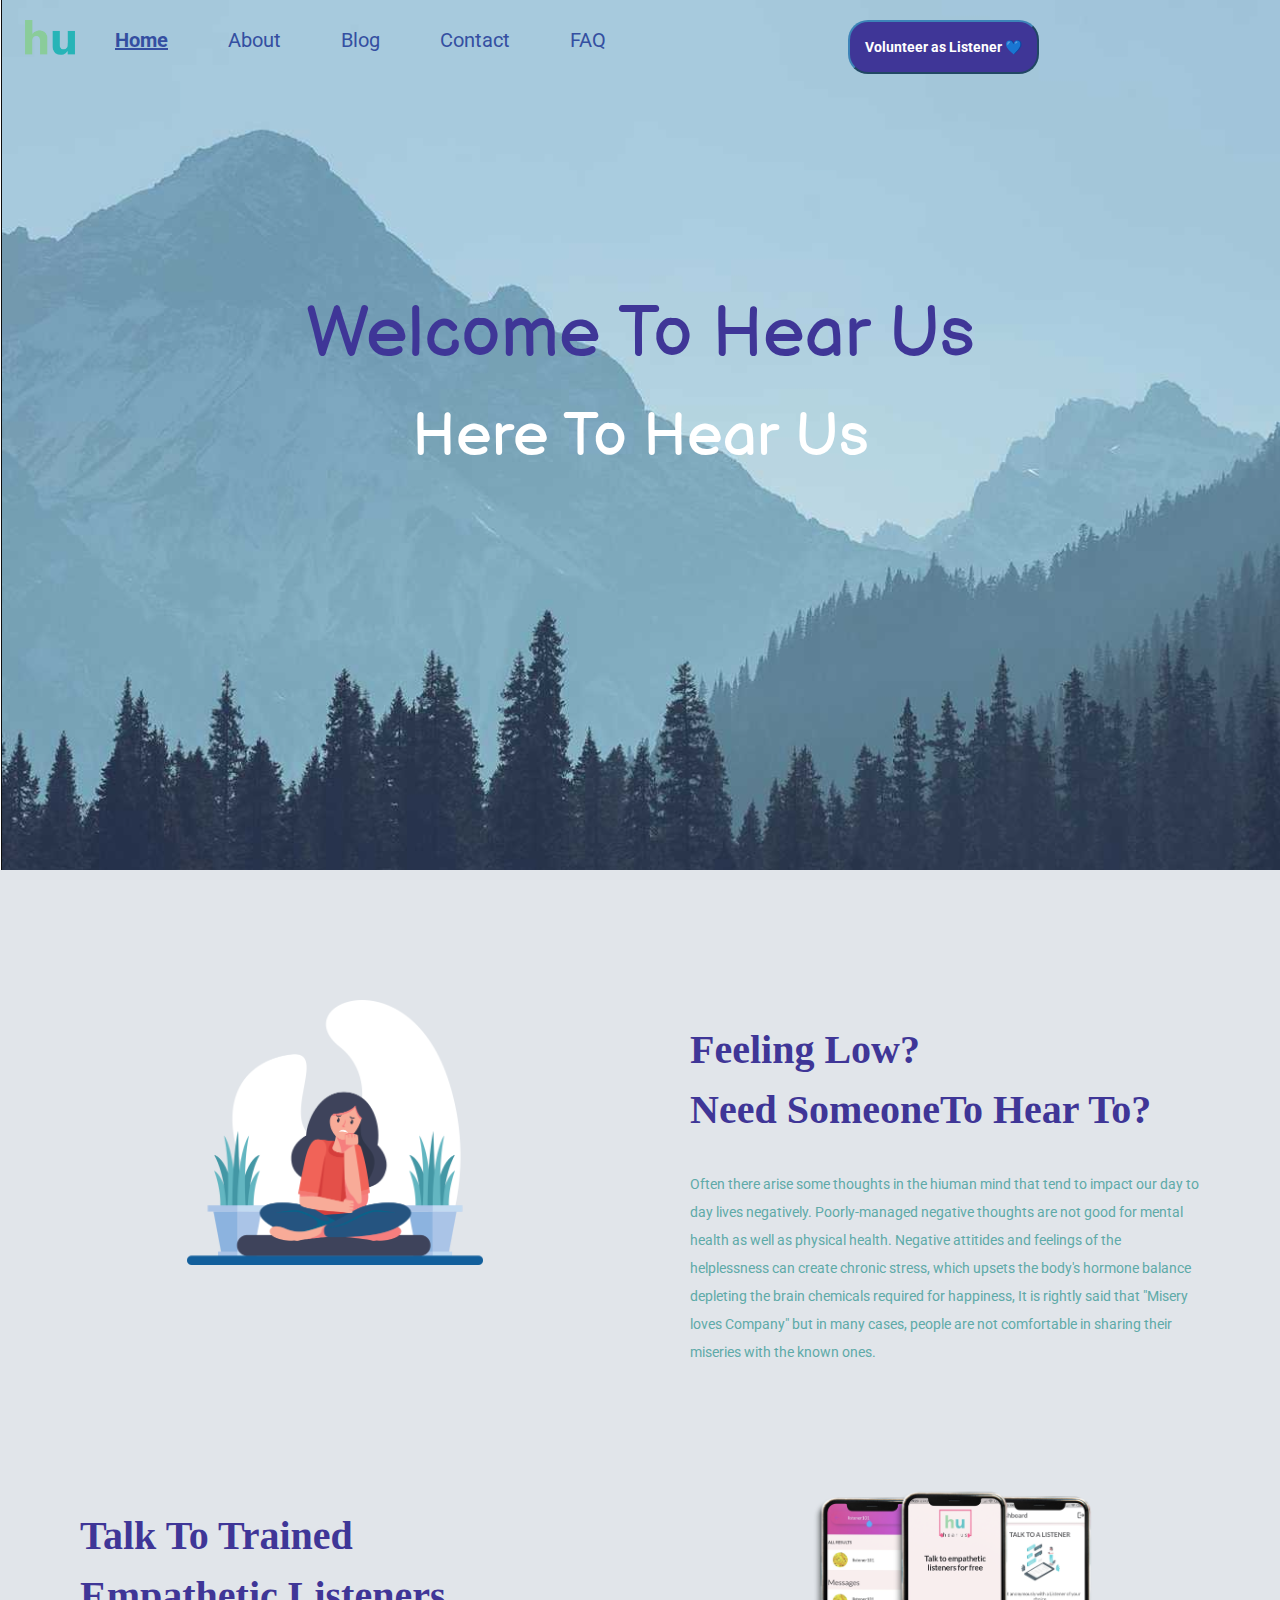
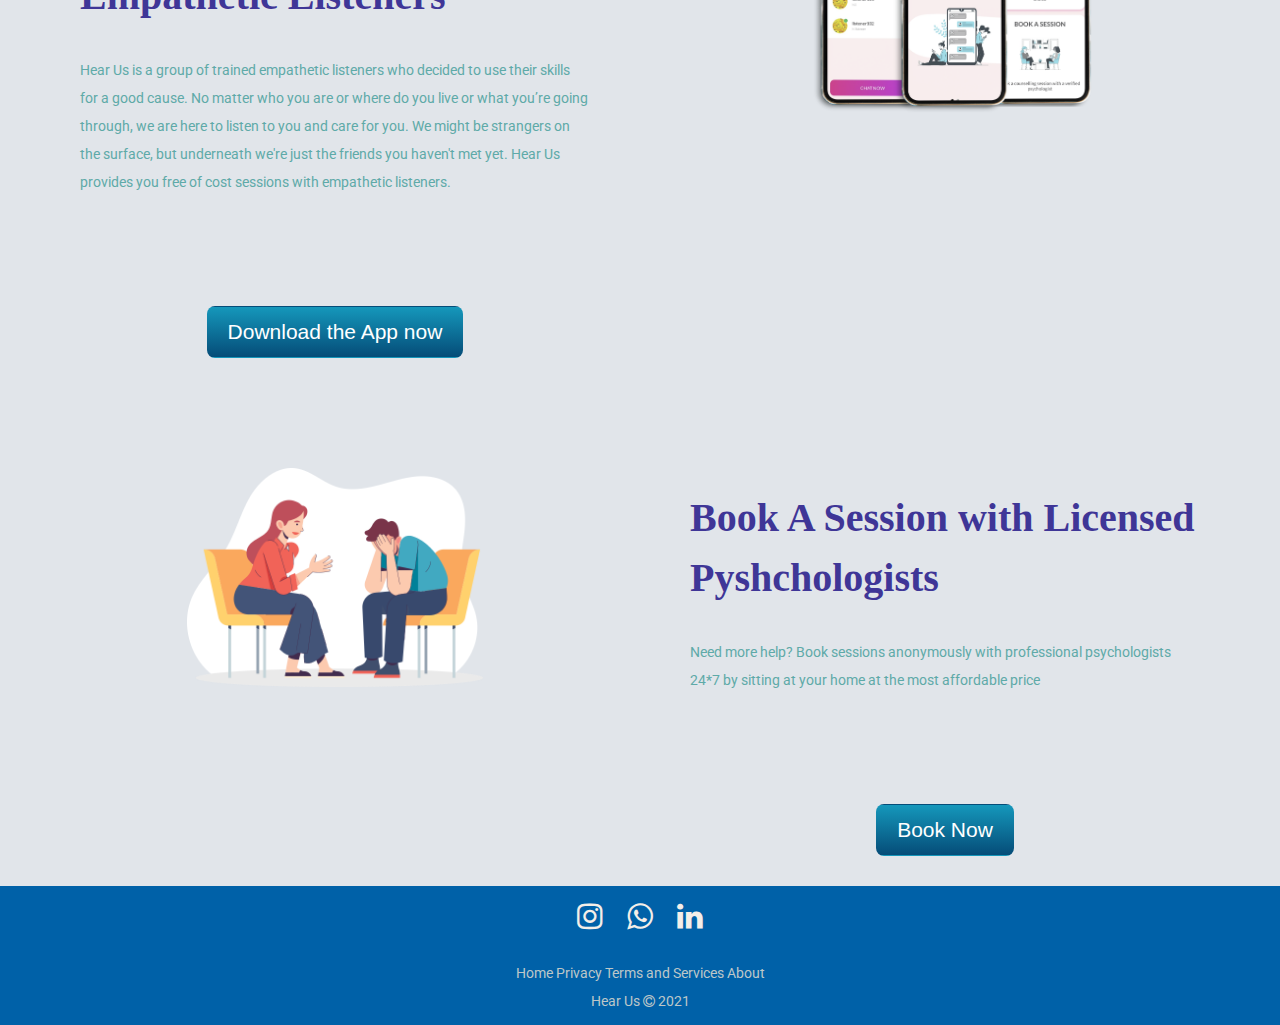
==== index.html @ 94db51a7 "First commit" ====
<!DOCTYPE html>
<html lang="en" dir="ltr">
  <head>
    <meta charset="utf-8">
    <title>HearUs</title>
     <link rel="stylesheet" href="https://maxcdn.bootstrapcdn.com/bootstrap/3.4.1/css/bootstrap.min.css">
     <link rel="stylesheet" href="css/styles.css">
     <link rel="stylesheet" href="css/index.css">
     <script src="https://ajax.googleapis.com/ajax/libs/jquery/3.5.1/jquery.min.js"></script>
  <script src="https://maxcdn.bootstrapcdn.com/bootstrap/3.4.1/js/bootstrap.min.js"></script>
     <link rel="stylesheet" href="https://cdnjs.cloudflare.com/ajax/libs/font-awesome/4.7.0/css/font-awesome.min.css">
     <link rel="preconnect" href="https://fonts.gstatic.com">
     <link rel="preconnect" href="https://fonts.gstatic.com">
     <meta name="viewport" content="width=device-width, initial-scale=1.0">
<link href="https://fonts.googleapis.com/css2?family=Balsamiq+Sans:wght@700&family=Dancing+Script:wght@700&family=Roboto&display=swap" rel="stylesheet">
  </head>
  <body>
    <img src="images/bg.png" alt="background" class="bg-image">
    <div class="top-container">
      <nav class="navbar navbar-inverse">
        <div class="container-fluid">
          <div class="navbar-header">
            <button type="button" class="navbar-toggle" data-toggle="collapse" data-target="#myNavbar">
        <span class="icon-bar"></span>
        <span class="icon-bar"></span>
        <span class="icon-bar"></span>
      </button>
            <a href="#" class="navber-brand"><img class="logo" src="images/logo.png" alt="logo"></a>
          </div>
          <div class="collapse navbar-collapse" id="myNavbar">
            <ul class="nav navbar-nav">
              <li class="active"><a href="index.html">Home</a></li>
              <li><a href="about.html">About</a></li>
              <li><a href="blog.html">Blog</a></li>
              <li><a href="contact.html">Contact</a></li>
              <li><a href="faq.html">FAQ</a></li>
              <button type="button" name="button">Volunteer as Listener 💙</button>
            </ul>
          </div>

        </div>
      </nav>
      <div class="intro">
        <h1>Welcome To Hear Us</h1>
        <h1>Here To Hear Us</h1>
      </div>
    </div>
    <div class="container middle-container">
      <div class="row row-1">
        <div class="col-lg-6 col-sm-12" style="padding-top: 5rem;">
          <img class="img" src="images/section1.png" class="image-1" alt="image-1">
        </div>
        <div class="col-lg-6 col-sm-12 des">
          <h2>Feeling Low? <br> Need SomeoneTo Hear To?</h2>
          <p>Often there arise some thoughts in the hiuman mind that tend to impact our day to day lives
          negatively. Poorly-managed negative thoughts are not good for mental health as well as
        physical health. Negative attitides and feelings of the helplessness can create chronic stress,
      which upsets the body's hormone balance depleting the brain chemicals required for happiness,
    It is rightly said that "Misery loves Company" but in many cases, people are not comfortable in
    sharing their miseries with the known ones.</p>
        </div>
      </div>
      <div class="row row-2">
        <div class="col-lg-6 col-sm-12 des">
          <h2>Talk To Trained <br>
    Empathetic Listeners</h2>
    <p>Hear Us is a group of trained empathetic listeners who decided to use their skills
       for a good cause. No matter who you are or where do you live or what you’re going
       through, we are here to listen to you and care for you. We might be strangers on
       the surface, but underneath we're just the friends you haven't met yet.
       Hear Us provides you free of cost sessions with empathetic listeners.</p>
       <a class="btn" href="https://play.google.com/store/apps/details?id=me.hearus.app">Download the App now</a>
        </div>
        <div class="col-lg-6 col-sm-12">
          <img class="img" src="images/app.png" alt="image-2" style="padding-top: 5rem;">
        </div>
      </div>
      <div class="row">
        <div class="col-lg-6 col-sm-12" style="padding-top: 5rem;">
          <img class="img" src="images/psy.png" alt="image-3">
        </div>
        <div class="col-lg-6 col-sm-12 des" >
          <h2>Book A Session with Licensed Pyshchologists</h2>
          <p>Need more help? Book sessions anonymously with professional psychologists 24*7 by sitting at your home at the most affordable price</p>
          <a class="btn" href="#">Book Now</a>
        </div>
      </div>
    </div>
    <div class="container bottom-container">
      <div class="row">
        <div class="col-lg-12  social">
          <a href="https://www.instagram.com/hearus.me/"><i class="fa fa-instagram"></i></a>
          <a href="https://api.whatsapp.com/message/N7VDQFACNUKGD1"><i class="fa fa-whatsapp"></i></a>
          <a href="https://www.linkedin.com/company/hearus/?originalSubdomain=in"><i class="fa fa-linkedin"></i></a>
          <br>
        </div>
      </div>
      <div class="row  copyright">
        <div class="col-lg-12">
          <p>Home Privacy Terms and Services About</p>
          <p>Hear Us <i class="fa fa-copyright"></i> 2021</p>
        </div>
      </div>
    </div>
    <div class="">


  </body>

</html>
---- css/styles.css ----
button{
  background: #3f3697;
  border-radius: 2rem;
  margin-top: 1rem;
  padding: 1.5rem;
  color:#fff;
  font-family: Roboto;
  font-weight: bolder;
  border-color: #3d84b8;
}

button:hover{
  background: #3f3697;
  opacity: 90%;
  border-radius: 2rem;
  margin-top: 1rem;
  padding: 1.5rem;
  color: #3d84b8;
  font-family: Roboto;
  font-weight: bolder;
  border-color: #3d84b8;
}

.logo {
  width: 7rem;
  padding: 1rem;
  margin-top: 1rem;
}

.navbar {
  background: transparent;
  border: none;
}

.navbar-nav {
  margin-top: 1rem;
  padding-left: 5rem;
  float: none;
}
 ul {
   text-align: center;
   float: none;
 }

 .navbar-inverse .navbar-nav>.active>a{
   color: #344fa1;
   background: transparent;
   font-family: Roboto;
   font-size: 2rem;
   padding: 2rem 3rem 2rem 3rem ;
   font-weight: bolder;
   text-decoration: underline;
 }

 .navbar-inverse .navbar-nav>.active>a:hover{
   color: #3d84b8;
   background: transparent;
   font-family: Roboto;
   font-size: 2rem;
   padding: 2rem 3rem 2rem 3rem ;
   font-weight: bolder;
   text-decoration: underline;
 }

 .navbar-inverse .navbar-nav>li>a {
   color: #344fa1;
   background: transparent;
   font-family: Roboto;
   font-size: 2rem;
   padding: 2rem 3rem 2rem 3rem ;
}

.navbar-inverse .navbar-nav>li>a:hover {
  color: #3d84b8;
  background: transparent;
  font-family: Roboto;
  font-size: 2rem;
  padding: 2rem 3rem 2rem 3rem ;
}

#myNavBar{
  border-left: 2rem;
}
---- css/index.css ----
body {
  overflow-x: hidden;

}

.bg-image {
  position: absolute;
  left: 1px;
  z-index: -1;
}

.intro {
  text-align: center;
  margin: 20rem auto 25rem auto;
  font-family: 'Balsamiq Sans';
}

.intro h1:first-child {
  font-size: 7rem;
  color: #3f3697;
  padding: 1rem;
}

.intro h1:last-child{
  font-size: 6rem;
    color: #fff;
}

.top-conatiner {
  z-index: 1;
}

/*------------------------------------------Middle Container ----------------*/

.middle-container {
  background-color: #e1e5ea;
  width: 100%;
  position: relative;
  top:15rem;
  padding-top: 5rem;
}

.row{
  padding: 3rem;
  text-align: center;

}
.img{
  width: 51%;
}

h2{
  padding-top: 5rem;
  font-weight: bolder;
  text-align: left;
  line-height: 1.5;
  padding-bottom: 2rem;
  font-family: serif;
  font-size: 4rem;
  color: #3f3697;
}

p{
  font-family:Roboto;
  line-height: 2;
  color: #5eaaa8;
  text-align: left;
}

.des {
  padding: 0 5rem 0 5rem;
}

.btn {
  margin-top: 10rem;
  background: #1597bb;
  background-image: -webkit-linear-gradient(top, #1597bb, #054c78);
  background-image: -moz-linear-gradient(top, #1597bb, #054c78);
  background-image: -ms-linear-gradient(top, #1597bb, #054c78);
  background-image: -o-linear-gradient(top, #1597bb, #054c78);
  background-image: linear-gradient(to bottom, #1597bb, #054c78);
  -webkit-border-radius: 8;
  -moz-border-radius: 8;
  border-radius: 8px;
  font-family: Arial;
  color: #ffffff;
  font-size: 21px;
  padding: 10px 20px 10px 20px;
  text-decoration: none;
}

.btn:hover {
  background: #150e56;
  background-image: -webkit-linear-gradient(top, #150e56, #061621);
  background-image: -moz-linear-gradient(top, #150e56, #061621);
  background-image: -ms-linear-gradient(top, #150e56, #061621);
  background-image: -o-linear-gradient(top, #150e56, #061621);
  background-image: linear-gradient(to bottom, #150e56, #061621);
  text-decoration: none;
  color: #ffffff;
}
.bottom-container {
  position: relative;
  top:15rem;
  background-color: #0061a8;
  width: 100%;
  text-align: center;
}

.social>a {
  padding: 1rem;
  font-size: 3rem;
  color: #f4eee8;
}

.social>a:hover {
  padding: 1rem;
  font-size: 3rem;
  color: #51c4d3;
}

.bottom-container .row {
  padding: 1rem;
}

.bottom-container p{
  text-align: center;
  margin: auto;
  color: #bdc7c9;
}

@media all and (max-width: 800px) {
  body {
    overflow-x: hidden;
  }
  .bg-image{
    display: block;
  }
  body{
    width: 100%;
}

@media all and (max-width: 500px) {
  .bg-image {
    min-width: 500px;
  }
}
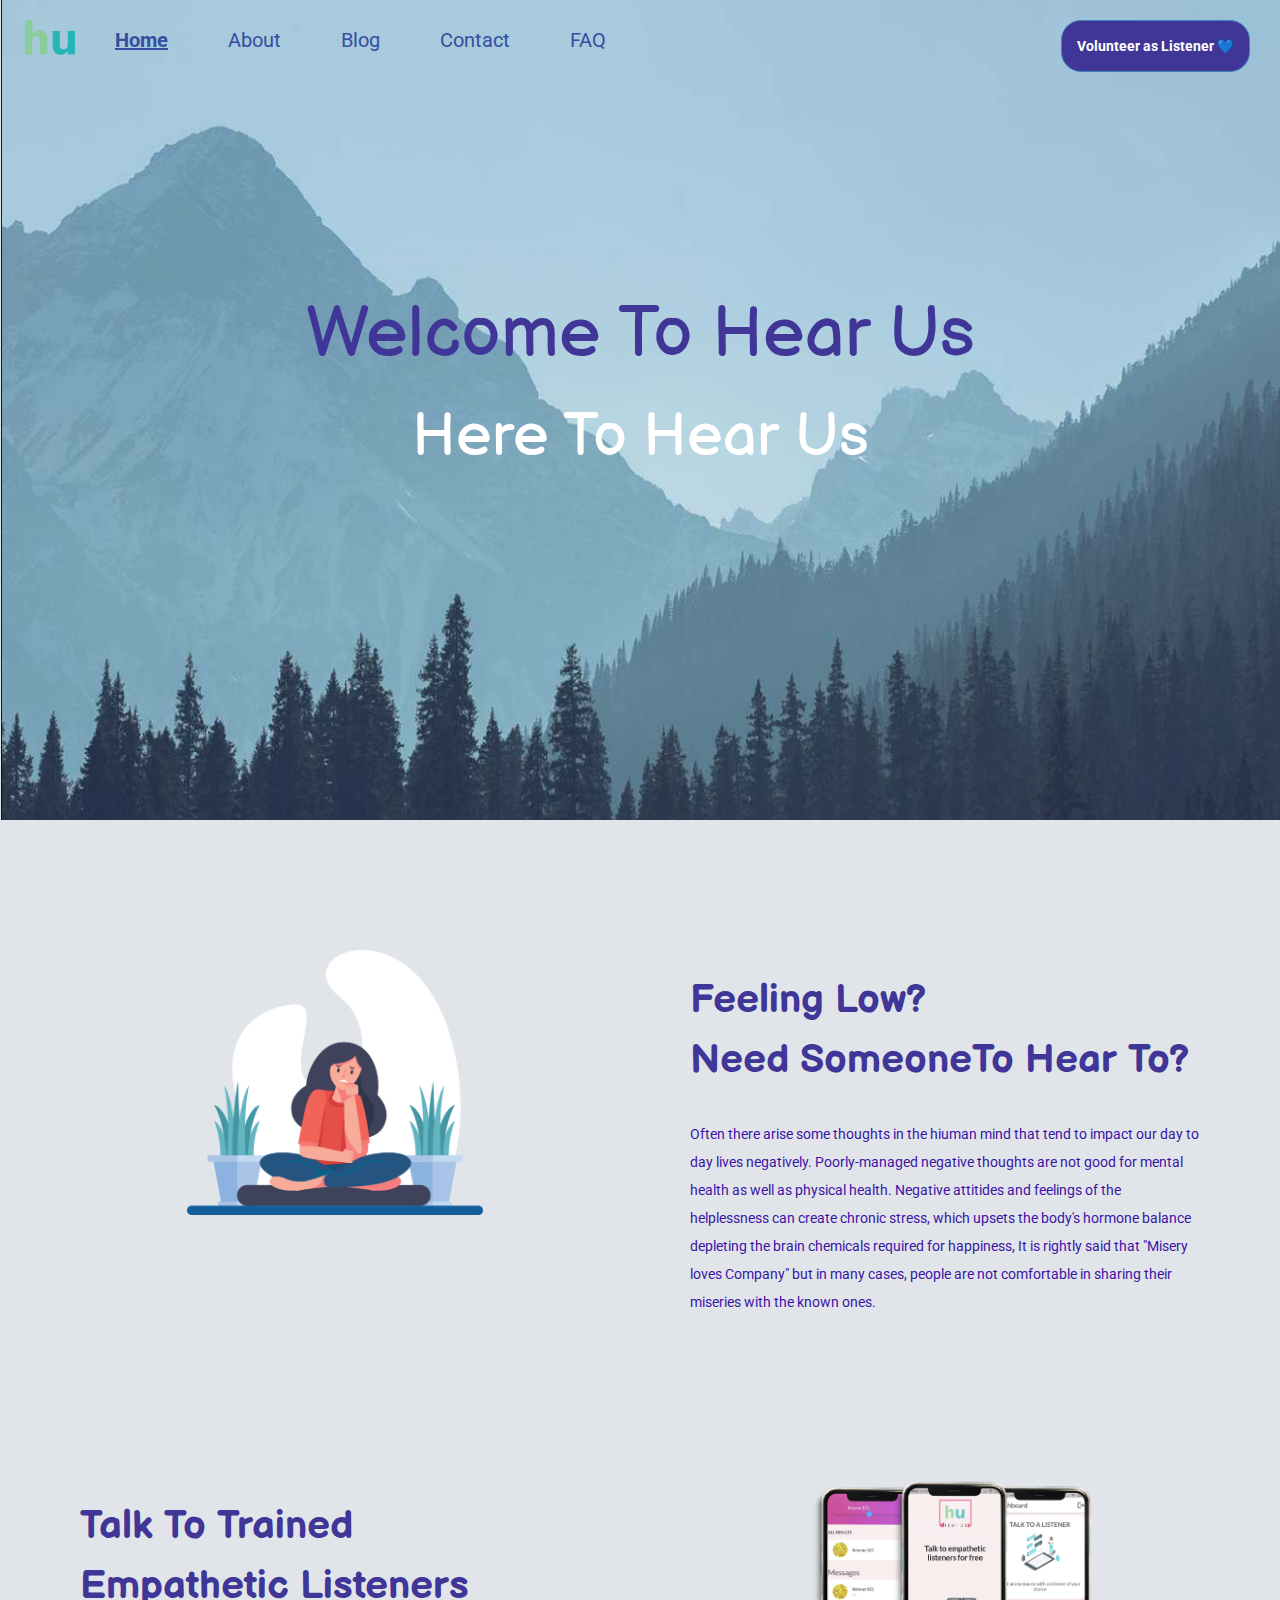
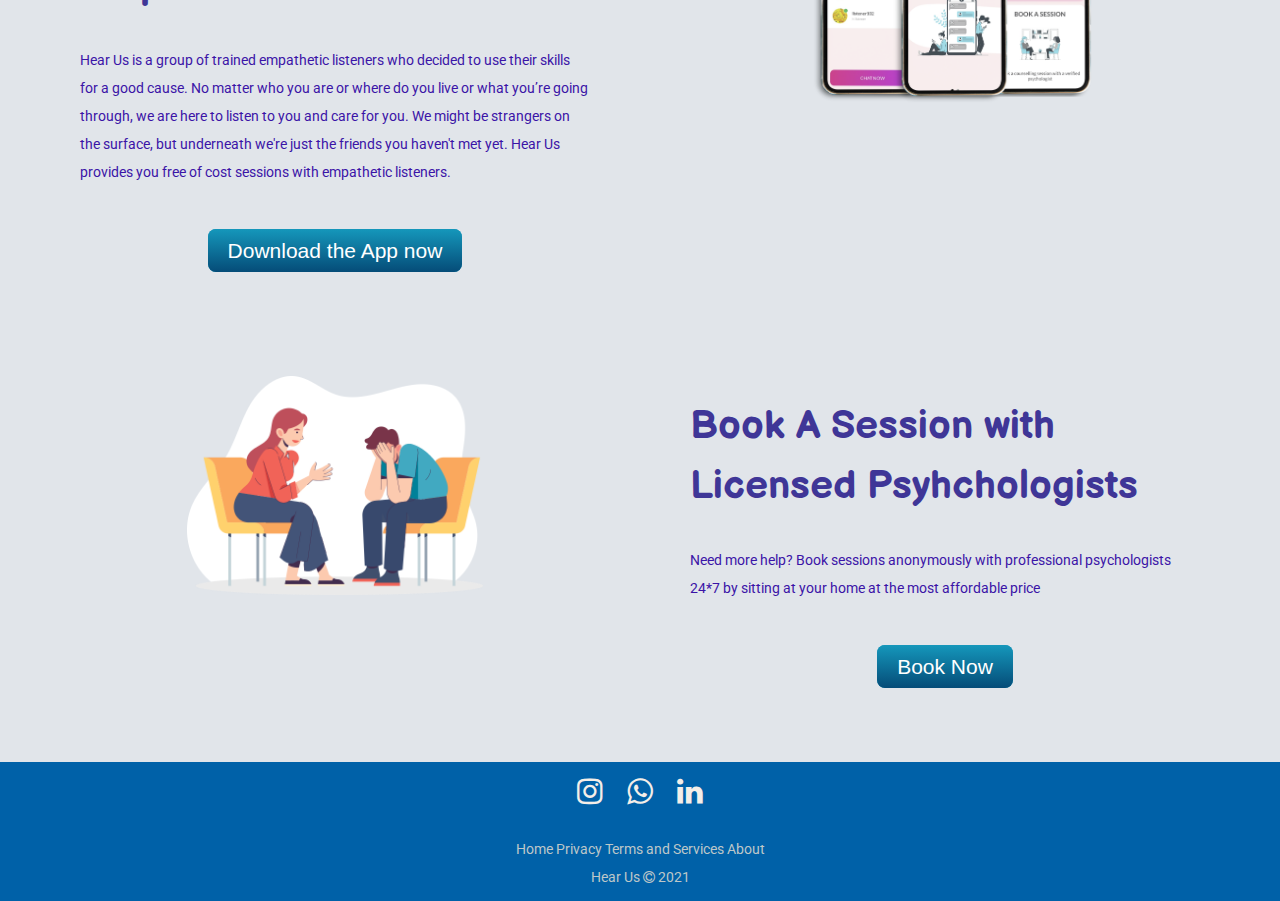
==== commit 5db7a114: "Final Commit" ====
--- a/index.html
+++ b/index.html
@@ -3,20 +3,24 @@
   <head>
     <meta charset="utf-8">
     <title>HearUs</title>
+    
      <link rel="stylesheet" href="https://maxcdn.bootstrapcdn.com/bootstrap/3.4.1/css/bootstrap.min.css">
+      <link rel="shortcut icon" href="images/logo.ico">
      <link rel="stylesheet" href="css/styles.css">
      <link rel="stylesheet" href="css/index.css">
      <script src="https://ajax.googleapis.com/ajax/libs/jquery/3.5.1/jquery.min.js"></script>
   <script src="https://maxcdn.bootstrapcdn.com/bootstrap/3.4.1/js/bootstrap.min.js"></script>
+
+
      <link rel="stylesheet" href="https://cdnjs.cloudflare.com/ajax/libs/font-awesome/4.7.0/css/font-awesome.min.css">
      <link rel="preconnect" href="https://fonts.gstatic.com">
      <link rel="preconnect" href="https://fonts.gstatic.com">
-     <meta name="viewport" content="width=device-width, initial-scale=1.0">
+
 <link href="https://fonts.googleapis.com/css2?family=Balsamiq+Sans:wght@700&family=Dancing+Script:wght@700&family=Roboto&display=swap" rel="stylesheet">
   </head>
   <body>
-    <img src="images/bg.png" alt="background" class="bg-image">
     <div class="top-container">
+      <img src="images/bg.png" alt="background" class="bg-image">
       <nav class="navbar navbar-inverse">
         <div class="container-fluid">
           <div class="navbar-header">
@@ -34,12 +38,21 @@
               <li><a href="blog.html">Blog</a></li>
               <li><a href="contact.html">Contact</a></li>
               <li><a href="faq.html">FAQ</a></li>
-              <button type="button" name="button">Volunteer as Listener 💙</button>
+              <button data-toggle="modal" class="btn btn-primary" style="  background: #3f3697;
+                border-radius: 2rem;
+                margin-top: 1rem;
+                padding: 1.5rem;
+                color:#fff;
+                font-family: Roboto;
+                font-weight: bolder;
+                border-color: #3d84b8;
+                float:right;" data-target="#myModal-2" type="button" name="button">Volunteer as Listener 💙</button>
             </ul>
           </div>
 
         </div>
       </nav>
+    </div>
       <div class="intro">
         <h1>Welcome To Hear Us</h1>
         <h1>Here To Hear Us</h1>
@@ -61,6 +74,9 @@
         </div>
       </div>
       <div class="row row-2">
+        <div class="col-lg-6 col-sm-12" style="float: right;">
+          <img class="img" src="images/app.png" alt="image-2" style="padding-top: 5rem;">
+        </div>
         <div class="col-lg-6 col-sm-12 des">
           <h2>Talk To Trained <br>
     Empathetic Listeners</h2>
@@ -69,20 +85,18 @@
        through, we are here to listen to you and care for you. We might be strangers on
        the surface, but underneath we're just the friends you haven't met yet.
        Hear Us provides you free of cost sessions with empathetic listeners.</p>
-       <a class="btn" href="https://play.google.com/store/apps/details?id=me.hearus.app">Download the App now</a>
-        </div>
-        <div class="col-lg-6 col-sm-12">
-          <img class="img" src="images/app.png" alt="image-2" style="padding-top: 5rem;">
-        </div>
+       <a class="button" href="https://play.google.com/store/apps/details?id=me.hearus.app">Download the App now</a>
+        </div>
+
       </div>
       <div class="row">
         <div class="col-lg-6 col-sm-12" style="padding-top: 5rem;">
           <img class="img" src="images/psy.png" alt="image-3">
         </div>
         <div class="col-lg-6 col-sm-12 des" >
-          <h2>Book A Session with Licensed Pyshchologists</h2>
+          <h2>Book A Session with Licensed Psyhchologists</h2>
           <p>Need more help? Book sessions anonymously with professional psychologists 24*7 by sitting at your home at the most affordable price</p>
-          <a class="btn" href="#">Book Now</a>
+          <a class="button" href="#myModal" data-toggle="modal">Book Now</a>
         </div>
       </div>
     </div>
@@ -102,9 +116,97 @@
         </div>
       </div>
     </div>
-    <div class="">
-
-
+    <div class="modal fade" id="myModal" tabindex="-1" role="dialog" aria-labelledby="exampleModalCenterTitle">
+      <div class="modal-dialog modal-dialog-centered" role="document">
+          <div class="modal-content">
+            <div class="modal-header">
+              <img src="images/logo.png" alt="logo" class="logo">
+
+            </div>
+            <div class="modal-body">
+              <div class="container">
+                <label style="padding: 1rem; border-bottom:1rem; color:#0061a8; font-size:2rem;" for="email">Email Id:</label>
+                <br>
+                <input style="padding: 1rem; border-radius:1rem; width: 30%;" type= "email" id="email" placeholder="Enter your email">
+                <br>
+                <label style="padding: 1rem; border-bottom:1rem; border-top:1.5rem; color:#0061a8; font-size:2rem;" for="name">Name :</label>
+                <br>
+                <input style="padding: 1rem; border-radius:1rem; width: 30%;" type="name" id="name" placeholder="Enter your name">
+                <br>
+                <label style="padding: 1rem; border-bottom:1rem; border-top:1.5rem; color:#0061a8; font-size:2rem;" for="number">Phone Number :</label>
+                <br>
+                <input style="padding: 1rem; border-radius:1rem; width: 30%;" type="phone" id="number" placeholder="Enter your phone number">
+                <br>
+                <label style="padding: 1rem; border-bottom:1rem; border-top:1.5rem; color:#0061a8; font-size:2rem;" for="date">Date :</label>
+                <br>
+                <input style="padding: 1rem; border-radius:1rem; width: 30%;" type="date" id="date" placeholder="dd-mm-yyyy">
+              </div>
+            </div>
+            <div class="modal-footer">
+              <button style="margin: 2rem;" type="button" class="btn-secondary" data-dismiss="modal">Close</button>
+              <button style="margin: 2rem;" type="button" class="btn-primary" data-toggle="popover" title="Appointment Booked" data-content="Your Appointment is booked. We will get in touch with you shortly.">Book Appointment</button>
+            </div>
+          </div>
+      </div>
+    </div>
+    <div class="modal fade" id="myModal-2" tabindex="-1" role="dialog" aria-labelledby="exampleModalCenterTitle">
+      <div class="modal-dialog modal-dialog-centered" role="document">
+          <div class="modal-content">
+            <div class="modal-header">
+              <img src="images/logo.png" alt="logo" class="logo">
+            </div>
+            <div class="modal-body">
+              <div class="container">
+                <label style="padding: 1rem; border-bottom:1rem; color:#0061a8; font-size:2rem;" for="email">Email Id:</label>
+                <br>
+                <input style="padding: 1rem; border-radius:1rem; width: 30%;" type= "email" id="email" placeholder="Enter your email">
+                <br>
+                <label style="padding: 1rem; border-bottom:1rem; border-top:1.5rem; color:#0061a8; font-size:2rem;" for="name">Name :</label>
+                <br>
+                <input style="padding: 1rem; border-radius:1rem; width: 30%;" type="name" id="name" placeholder="Enter your name">
+                <br>
+                <label style="padding: 1rem; border-bottom:1rem; border-top:1.5rem; color:#0061a8; font-size:2rem;" for="number">Phone Number :</label>
+                <br>
+                <input style="padding: 1rem; border-radius:1rem; width: 30%;" type="phone" id="number" placeholder="Enter your phone number">
+                <br>
+                <label style="padding: 1rem; border-bottom:1rem; border-top:1.5rem; color:#0061a8; font-size:2rem;" for="date">Age :</label>
+                <br>
+                <input style="padding: 1rem; border-radius:1rem; width: 30%;" type="number" id="date" placeholder="Enter your age">
+                <br>
+                <label style="padding: 1rem; border-bottom:1rem; border-top:1.5rem; color:#0061a8; font-size:2rem;" for="des">What interests you :</label>
+                <br>
+                <textarea rows="8" cols="80" placeholder="Write a brief description..."  style="padding: 1rem; border-radius:1rem; width: 30%;" id="des" ></textarea>
+              </div>
+            </div>
+            <div class="modal-footer">
+              <button  style="margin: 2rem; border-radius: 1rem; width:7rem; height: 5rem;" type="button" class="btn-secondary" data-dismiss="modal">Close</button>
+              <button style="margin: 2rem; border-radius: 1rem; width:15rem; height: 5rem;"  type="button" class="btn-primary" data-toggle="popover" title="Appointment Booked" data-content="Your Appointment is booked. We will get in touch with you shortly.">Submit</button>
+            </div>
+          </div>
+      </div>
+    </div>
+
+    <button onclick="topFunction()" id="myBtn" title="Go to top"><i class="fa fa-chevron-up"></i></button>
+    <script type="text/javascript">
+    mybutton = document.getElementById("myBtn");
+
+// When the user scrolls down 20px from the top of the document, show the button
+window.onscroll = function() {scrollFunction()};
+
+function scrollFunction() {
+if (document.body.scrollTop > 20 || document.documentElement.scrollTop > 20) {
+  mybutton.style.display = "block";
+} else {
+  mybutton.style.display = "none";
+}
+}
+
+// When the user clicks on the button, scroll to the top of the document
+function topFunction() {
+document.body.scrollTop = 0; // For Safari
+document.documentElement.scrollTop = 0; // For Chrome, Firefox, IE and Opera
+}
+    </script>
   </body>
 
 </html>
--- a/css/styles.css
+++ b/css/styles.css
@@ -1,3 +1,7 @@
+p {
+  color: #3b14a7;
+}
+
 button{
   background: #3f3697;
   border-radius: 2rem;
@@ -7,9 +11,10 @@
   font-family: Roboto;
   font-weight: bolder;
   border-color: #3d84b8;
+  float:right;
 }
 
-button:hover{
+.btn:hover{
   background: #3f3697;
   opacity: 90%;
   border-radius: 2rem;
@@ -19,6 +24,10 @@
   font-family: Roboto;
   font-weight: bolder;
   border-color: #3d84b8;
+}
+
+.top-container   {
+  z-index: 99
 }
 
 .logo {
@@ -81,3 +90,23 @@
 #myNavBar{
   border-left: 2rem;
 }
+
+#myBtn {
+  display: none; /* Hidden by default */
+  position: fixed; /* Fixed/sticky position */
+  bottom: 20px; /* Place the button at the bottom of the page */
+  right: 30px; /* Place the button 30px from the right */
+  z-index: 99; /* Make sure it does not overlap */
+  border: none; /* Remove borders */
+  outline: none; /* Remove outline */
+  background-color: #344fa1; /* Set a background color */
+  color: white; /* Text color */
+  cursor: pointer; /* Add a mouse pointer on hover */
+  padding: 15px; /* Some padding */
+  border-radius: 10px; /* Rounded corners */
+  font-size: 18px; /* Increase font size */
+}
+
+#myBtn:hover {
+  background-color: #3d84b8; /* Add a dark-grey background on hover */
+}
--- a/css/index.css
+++ b/css/index.css
@@ -1,12 +1,15 @@
 body {
   overflow-x: hidden;
-
+  background-color: #e1e5ea;
+  font-family: "Balsamiq Sans"
 }
 
 .bg-image {
   position: absolute;
   left: 1px;
   z-index: -1;
+  height: 100%;
+  width: 100%;
 }
 
 .intro {
@@ -36,7 +39,7 @@
   background-color: #e1e5ea;
   width: 100%;
   position: relative;
-  top:15rem;
+  top:10rem;
   padding-top: 5rem;
 }
 
@@ -55,7 +58,7 @@
   text-align: left;
   line-height: 1.5;
   padding-bottom: 2rem;
-  font-family: serif;
+  font-family: "Balsamiq Sans";
   font-size: 4rem;
   color: #3f3697;
 }
@@ -63,16 +66,17 @@
 p{
   font-family:Roboto;
   line-height: 2;
-  color: #5eaaa8;
+  color: #3b14a7;
   text-align: left;
+  margin-bottom: 5rem; 
 }
 
 .des {
   padding: 0 5rem 0 5rem;
 }
 
-.btn {
-  margin-top: 10rem;
+a.button {
+  margin-top: 5rem;
   background: #1597bb;
   background-image: -webkit-linear-gradient(top, #1597bb, #054c78);
   background-image: -moz-linear-gradient(top, #1597bb, #054c78);
@@ -89,7 +93,7 @@
   text-decoration: none;
 }
 
-.btn:hover {
+.button:hover {
   background: #150e56;
   background-image: -webkit-linear-gradient(top, #150e56, #061621);
   background-image: -moz-linear-gradient(top, #150e56, #061621);
@@ -138,10 +142,5 @@
   }
   body{
     width: 100%;
+    background-color: #e1e5ea;
 }
-
-@media all and (max-width: 500px) {
-  .bg-image {
-    min-width: 500px;
-  }
-}
